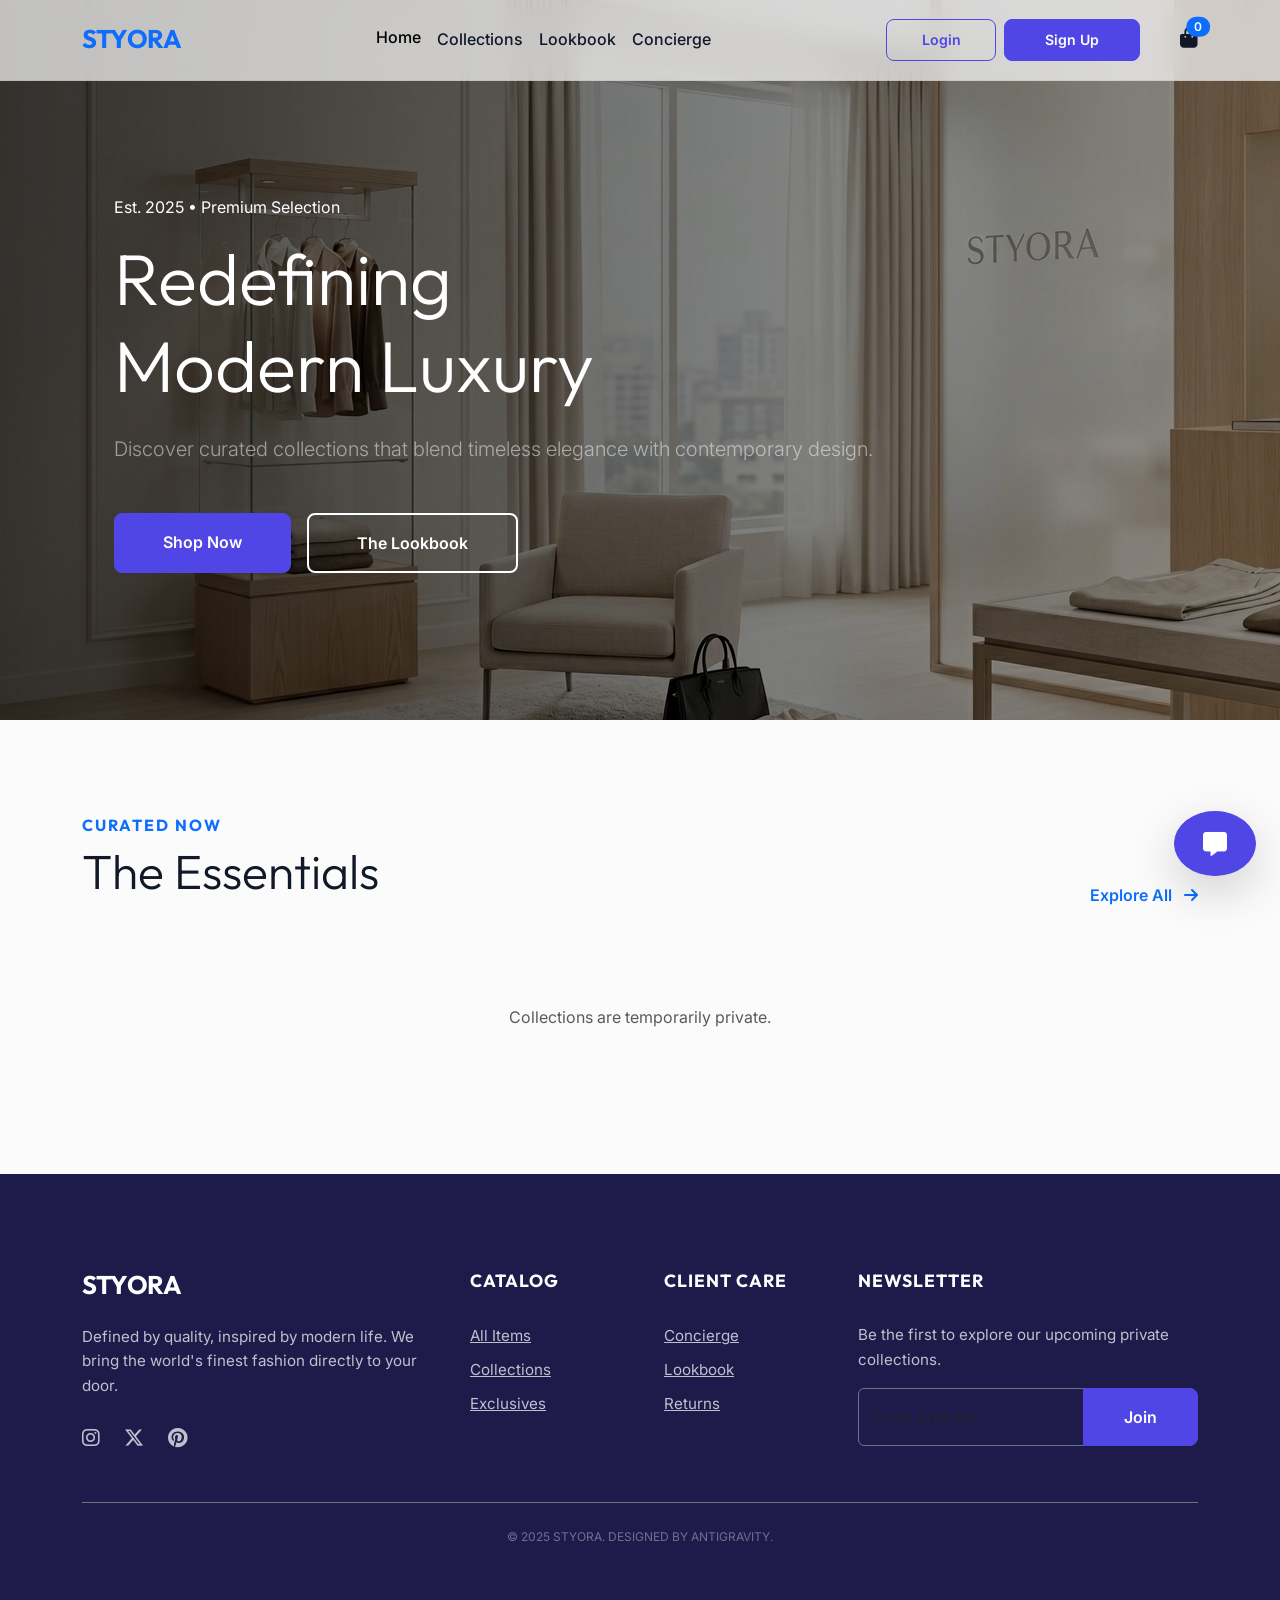
==== frontend/index.html @ 890500ce "fix: force update case sensitivity for frontend folder" ====
<!DOCTYPE html>
<html lang="en">

<head>
    <meta charset="UTF-8">
    <meta name="viewport" content="width=device-width, initial-scale=1.0">
    <title>Styora - Premium Modern E-commerce</title>
    <link href="https://cdn.jsdelivr.net/npm/bootstrap@5.3.3/dist/css/bootstrap.min.css" rel="stylesheet">
    <link rel="stylesheet" href="https://cdnjs.cloudflare.com/ajax/libs/font-awesome/6.5.1/css/all.min.css">
    <link rel="preconnect" href="https://fonts.googleapis.com">
    <link rel="preconnect" href="https://fonts.gstatic.com" crossorigin>
    <link
        href="https://fonts.googleapis.com/css2?family=Outfit:wght@300;400;500;600;700&family=Inter:wght@300;400;500;600&display=swap"
        rel="stylesheet">
    <link rel="stylesheet" href="assets/style.css">
</head>

<body>

    <nav class="navbar navbar-expand-lg fixed-top">
        <div class="container">
            <a class="navbar-brand text-dark d-flex align-items-center" href="index.html">
                <span class="text-primary me-1">STYORA</span>
            </a>
            <button class="navbar-toggler border-0" type="button" data-bs-toggle="collapse" data-bs-target="#navbarNav">
                <i class="fa-solid fa-bars-staggered"></i>
            </button>
            <div class="collapse navbar-collapse" id="navbarNav">
                <ul class="navbar-nav mx-auto">
                    <li class="nav-item"><a class="nav-link active" href="index.html">Home</a></li>
                    <li class="nav-item"><a class="nav-link" href="products.html">Collections</a></li>
                    <li class="nav-item"><a class="nav-link" href="lookbook.html">Lookbook</a></li>
                    <li class="nav-item"><a class="nav-link" href="concierge.html">Concierge</a></li>
                </ul>
                <div class="d-flex align-items-center gap-4">
                    <div class="nav-item dropdown">
                        <a href="#" class="nav-link p-0" id="profileDropdown" data-bs-toggle="dropdown">
                            <i class="fa-regular fa-user fs-5"></i>
                        </a>
                        <ul class="dropdown-menu dropdown-menu-end shadow-lg border-0" id="profileDropdownMenu"></ul>
                    </div>
                    <a href="cart.html" class="nav-link p-0 position-relative">
                        <i class="fa-solid fa-bag-shopping fs-5"></i>
                        <span class="badge bg-primary rounded-pill position-absolute top-0 start-100 translate-middle"
                            id="cart-count">0</span>
                    </a>
                </div>
            </div>
        </div>
    </nav>

    <header class="hero-section" style="background-image: url('assets/images/hero-image.webp');">
        <div class="hero-overlay"></div>
        <div class="container pt-5">
            <div class="hero-content">
                <p class="hero-tagline mb-3">Est. 2025 • Premium Selection</p>
                <h1 class="display-2 mb-4 text-white">Redefining<br>Modern Luxury</h1>
                <p class="lead mb-5 text-white-50">Discover curated collections that blend timeless elegance with
                    contemporary design.</p>
                <div class="d-flex gap-3">
                    <a href="products.html" class="btn btn-primary px-5">Shop Now</a>
                    <a href="lookbook.html" class="btn btn-outline-white px-5">The Lookbook</a>
                </div>
            </div>
        </div>
    </header>

    <main class="container my-5 pt-5">
        <section>
            <div class="d-flex justify-content-between align-items-end mb-5">
                <div>
                    <h6 class="text-primary text-uppercase letter-spacing-2 mb-2">Curated Now</h6>
                    <h2 class="display-5">The Essentials</h2>
                </div>
                <a href="products.html" class="text-primary text-decoration-none fw-600">Explore All <i
                        class="fa-solid fa-arrow-right ms-2"></i></a>
            </div>

            <div class="row g-4" id="essentials-container">
                <!-- Dynamically seeded from backend signatures -->
                <div class="col-12 text-center py-5">
                    <div class="spinner-border text-primary opacity-25" role="status"></div>
                </div>
            </div>
        </section>

        <!-- AI Recommendations Section -->
        <section id="ai-recommendations" class="mt-5 pt-5" style="display: none;">
            <div class="p-5 border-0 bg-white">
                <div class="container-fluid py-2">
                    <div class="mb-5 text-center">
                        <h6 class="text-primary text-uppercase letter-spacing-2 mb-2">Tailored Selection</h6>
                        <h2 class="display-6">Selected For You</h2>
                        <p class="text-muted">Our AI analyzed your style profile to curate these matches.</p>
                    </div>
                    <div class="row g-4" id="recommendations-container"></div>
                </div>
            </div>
        </section>
    </main>

    <footer>
        <div class="container">
            <div class="row g-5">
                <div class="col-lg-4">
                    <h5 class="navbar-brand text-white mb-4">STYORA</h5>
                    <p class="mb-4">Defined by quality, inspired by modern life. We bring the world's finest fashion
                        directly to your door.</p>
                    <div class="d-flex gap-4">
                        <a href="#" class="fs-5"><i class="fa-brands fa-instagram"></i></a>
                        <a href="#" class="fs-5"><i class="fa-brands fa-x-twitter"></i></a>
                        <a href="#" class="fs-5"><i class="fa-brands fa-pinterest"></i></a>
                    </div>
                </div>
                <div class="col-6 col-lg-2">
                    <h5>Catalog</h5>
                    <ul class="list-unstyled">
                        <li class="mb-2"><a href="products.html">All Items</a></li>
                        <li class="mb-2"><a href="products.html">Collections</a></li>
                        <li class="mb-2"><a href="products.html">Exclusives</a></li>
                    </ul>
                </div>
                <div class="col-6 col-lg-2">
                    <h5>Client Care</h5>
                    <ul class="list-unstyled">
                        <li class="mb-2"><a href="concierge.html">Concierge</a></li>
                        <li class="mb-2"><a href="lookbook.html">Lookbook</a></li>
                        <li class="mb-2"><a href="#">Returns</a></li>
                    </ul>
                </div>
                <div class="col-lg-4">
                    <h5>Newsletter</h5>
                    <p>Be the first to explore our upcoming private collections.</p>
                    <div class="input-group">
                        <input type="email" class="form-control bg-transparent border-secondary text-white"
                            placeholder="Email Address">
                        <button class="btn btn-primary">Join</button>
                    </div>
                </div>
            </div>
            <div class="border-top border-secondary mt-5 pt-4 text-center">
                <p class="extra-small mb-0 opacity-50">© 2025 STYORA. DESIGNED BY ANTIGRAVITY.</p>
            </div>
        </div>
    </footer>

    <!-- 💬 AI Chat Widget 2.0 -->
    <div id="chat-widget" class="position-fixed bottom-0 end-0 m-4" style="z-index: 1050;">
        <button id="chat-toggle"
            class="btn btn-primary rounded-circle shadow-lg d-flex align-items-center justify-content-center">
            <i class="fa-solid fa-message fs-4"></i>
        </button>

        <div id="chat-window" class="card shadow-lg border-0 d-none"
            style="bottom: 85px; position: absolute; right: 0;">
            <div class="card-header bg-primary text-white d-flex justify-content-between align-items-center p-3">
                <div class="d-flex align-items-center">
                    <i class="fa-solid fa-sparkles me-2"></i>
                    <span class="fw-600">Styora Concierge</span>
                </div>
                <button id="chat-close" class="btn btn-sm text-white border-0"><i
                        class="fa-solid fa-xmark"></i></button>
            </div>
            <div id="chat-messages" class="card-body overflow-auto bg-light p-4" style="font-size: 0.95rem;">
                <div class="message-bot mb-3">
                    <div class="p-3 rounded bg-white shadow-sm border border-light">
                        Greetings. I am your Styora style assistant. How may I elevate your shopping experience today?
                    </div>
                </div>
            </div>
            <div class="card-footer p-3 bg-white border-subtle">
                <div class="input-group">
                    <input type="text" id="chat-input" class="form-control border-light"
                        placeholder="Inquire about styles...">
                    <button id="chat-send" class="btn btn-primary"><i class="fa-solid fa-paper-plane"></i></button>
                </div>
            </div>
        </div>
    </div>

    <script src="https://cdn.jsdelivr.net/npm/bootstrap@5.3.3/dist/js/bootstrap.bundle.min.js"></script>
    <script type="module" src="assets/js/script.js"></script>
    <script type="module" src="assets/js/auth.js"></script>
    <script type="module" src="assets/js/recommendations.js"></script>
    <script type="module" src="assets/js/chatbot.js"></script>
</body>

</html>
---- frontend/assets/style.css ----
@import url('https://fonts.googleapis.com/css2?family=Outfit:wght@300;400;500;600;700&family=Inter:wght@300;400;500;600&display=swap');

/* =========================
   GLOBAL RESET
========================= */
html,
body {
    max-width: 100%;
    overflow-x: hidden;
    margin: 0;
    padding: 0;
}

/* =========================
   ROOT VARIABLES
========================= */
:root {
    --primary-color: #4f46e5;
    --primary-hover: #4338ca;
    --secondary-color: #1e1b4b;
    --background-color: #fbfbfb;
    --text-main: #111827;
    --text-muted: #6b7280;

    --glass-bg: rgba(255, 255, 255, 0.7);
    --border-color: rgba(0, 0, 0, 0.05);

    --shadow-soft: 0 4px 20px rgba(0, 0, 0, 0.03);
    --shadow-hover: 0 10px 40px rgba(79, 70, 229, 0.1);

    --radius-sm: 8px;
    --radius-md: 14px;
    --radius-lg: 24px;
}

/* =========================
   BASE
========================= */
body {
    font-family: 'Inter', sans-serif;
    color: var(--text-main);
    background-color: var(--background-color);
    line-height: 1.6;
    overflow-x: hidden;
}

h1,
h2,
h3,
h4,
h5,
h6,
.navbar-brand {
    font-family: 'Outfit', sans-serif;
    font-weight: 700;
}

/* =========================
   NAVBAR
========================= */
.navbar {
    background: var(--glass-bg);
    backdrop-filter: blur(12px);
    -webkit-backdrop-filter: blur(12px);
    border-bottom: 1px solid var(--border-color);
    padding: 0.9rem 0;
    transition: all 0.3s ease;
}

.navbar-brand {
    font-size: 1.6rem;
    letter-spacing: -0.5px;
}

.nav-link {
    font-weight: 500;
    color: var(--text-main);
    padding: 0.5rem 1.1rem;
    transition: all 0.3s ease;
    display: inline-block;
}

.nav-link:hover,
.nav-link.active {
    color: var(--primary-color);
    transform: translateY(-2px);
}

.badge.bg-primary {
    background-color: var(--primary-color);
    font-weight: 600;
}

/* =========================
   NAVBAR BUTTONS
========================= */
.btn-navbar {
    height: 40px;
    min-width: 100px;
    padding: 0 16px;
    display: flex;
    align-items: center;
    justify-content: center;

    font-size: 0.88rem;
    font-weight: 600;

    border-radius: var(--radius-sm);
    white-space: nowrap;

    transition: all 0.3s ease;
}

.navbar .d-flex.align-items-center {
    flex-wrap: nowrap;
}

/* =========================
   BUTTONS
========================= */
.btn-primary {
    background-color: var(--primary-color);
    border: 1px solid var(--primary-color);
    padding: 1rem 2.5rem;
    border-radius: var(--radius-sm);
    font-weight: 600;
    transition: all 0.3s ease;
}

.btn-primary:hover {
    background-color: var(--primary-hover);
    border-color: var(--primary-hover);
    transform: translateY(-2px);
    box-shadow: 0 4px 15px rgba(79, 70, 229, 0.35);
}

.btn-outline-primary {
    color: var(--primary-color);
    border: 1px solid var(--primary-color);
    background: transparent;
}

.btn-outline-primary:hover {
    background-color: var(--primary-color);
    color: #fff;
}

.btn-outline-white {
    border: 2px solid #fff;
    color: #fff;
    padding: 1rem 2.5rem;
    border-radius: var(--radius-sm);
    font-weight: 600;
    transition: all 0.3s ease;
}

.btn-outline-white:hover {
    background: #fff;
    color: var(--text-main);
}

/* Focus Accessibility */
button:focus-visible,
.btn:focus-visible,
input:focus-visible,
textarea:focus-visible {
    outline: 3px solid rgba(79, 70, 229, 0.3);
    outline-offset: 2px;
}

/* =========================
   HERO SECTION
========================= */
.hero-section {
    position: relative;
    min-height: 80vh;

    display: flex;
    align-items: center;

    width: 100%;
    overflow: hidden;

    color: white;
    background: #000;
}

.hero-section::before {
    content: "";
    position: absolute;
    inset: 0;

    width: 150%;
    height: 100%;

    background-image: url('assets/images/hero-image.webp');
    background-size: cover;
    background-position: center;
    background-repeat: no-repeat;

    z-index: 0;

    animation: panHero 20s ease-in-out infinite alternate;

    will-change: transform;
}

@keyframes panHero {
    0% {
        transform: translateX(0) scale(1);
    }

    50% {
        transform: translateX(-15%) scale(1.05);
    }

    100% {
        transform: translateX(-25%) scale(1.08);
    }
}

.hero-overlay {
    position: absolute;
    inset: 0;

    background: linear-gradient(to right,
            rgba(0, 0, 0, 0.72) 0%,
            rgba(0, 0, 0, 0.35) 100%);

    z-index: 1;
}

.hero-content {
    position: relative;
    z-index: 2;
    padding: 2rem;
}

/* =========================
   PRODUCT CARDS
========================= */
.product-card {
    background: #fff;
    border: 1px solid var(--border-color);
    border-radius: var(--radius-md);

    overflow: hidden;

    transition: all 0.35s ease;
}

.product-card .card-img-top {
    height: 350px;
    object-fit: cover;
    transition: transform 0.6s ease;
}

.product-card .card-body {
    padding: 1.5rem;
}

.product-card .card-title {
    font-size: 1.2rem;
    margin-bottom: 0.5rem;
    transition: color 0.3s ease;
}

.product-card .price-tag {
    font-size: 1.4rem;
    font-weight: 700;
    color: var(--primary-color);
}

@media (hover: hover) {
    .product-card:hover {
        transform: translateY(-8px);
        box-shadow: var(--shadow-hover);
        border-color: rgba(79, 70, 229, 0.2);
    }

    .product-card:hover .card-img-top {
        transform: scale(1.05);
    }

    .product-card:hover .card-title {
        color: var(--primary-color);
    }
}

/* =========================
   AI SECTION
========================= */
#ai-recommendations .p-5 {
    border-radius: var(--radius-lg);
    background: linear-gradient(135deg,
            #f8faff 0%,
            #ffffff 100%);
}

.recommendation-card {
    border-radius: var(--radius-md);
    border: 1px solid rgba(0, 0, 0, 0.03);
    transition: all 0.3s ease;
}

.recommendation-card:hover {
    box-shadow: var(--shadow-hover);
}

/* =========================
   CHAT WIDGET
========================= */
#chat-toggle {
    width: 65px;
    height: 65px;

    background-color: var(--primary-color);

    box-shadow: 0 5px 25px rgba(79, 70, 229, 0.4);
}

#chat-window {
    position: fixed;

    right: 20px;
    bottom: 90px;

    width: 400px;
    max-width: 90vw;

    height: 550px;

    display: flex;
    flex-direction: column;

    overflow: hidden;

    border-radius: var(--radius-lg);

    box-shadow: 0 15px 50px rgba(0, 0, 0, 0.15);
}

#chat-window .card-header,
#chat-window .card-footer {
    width: 100%;
    flex-shrink: 0;
}

/* =========================
   CART
========================= */
.cart-item {
    background: #fff;

    padding: 1.5rem;

    border-radius: var(--radius-md);
    border: 1px solid var(--border-color);

    margin-bottom: 1.5rem;

    transition: all 0.3s ease;
}

.cart-item:hover {
    box-shadow: var(--shadow-soft);
}

.summary-card {
    background: #fff;

    border: 1px solid var(--border-color);
    border-radius: var(--radius-lg);

    padding: 2.5rem;

    position: sticky;
    top: 100px;
}

/* =========================
   FORMS
========================= */
.checkout-form .form-control,
.checkout-form .form-select {
    border-radius: var(--radius-sm);

    padding: 0.8rem 1rem;

    border-color: #e5e7eb;

    background-color: #f9fafb;
}

.checkout-form .form-control:focus,
.checkout-form .form-select:focus {
    border-color: var(--primary-color);
    background-color: white;

    box-shadow: 0 0 0 4px rgba(79, 70, 229, 0.1);
}

.checkout-form label {
    font-weight: 500;
    margin-bottom: 0.5rem;
    color: var(--text-main);
}

/* =========================
   FOOTER
========================= */
footer {
    background-color: var(--secondary-color);

    padding-top: 6rem;
    padding-bottom: 4rem;

    margin-top: 5rem;
}

footer h5 {
    color: white;

    margin-bottom: 2rem;

    font-size: 1.1rem;

    text-transform: uppercase;
    letter-spacing: 1px;
}

footer p,
footer a {
    color: rgba(255, 255, 255, 0.72);

    font-size: 0.95rem;

    transition: all 0.2s ease;
}

footer a:hover {
    color: white;
    text-decoration: none;
    padding-left: 5px;
}

/* =========================
   SCROLLBAR
========================= */
::-webkit-scrollbar {
    width: 8px;
}

::-webkit-scrollbar-track {
    background: #f1f1f1;
}

::-webkit-scrollbar-thumb {
    background: #ccc;
    border-radius: 10px;
}

::-webkit-scrollbar-thumb:hover {
    background: var(--primary-color);
}

/* =========================
   UTILITIES
========================= */
.letter-spacing-1 {
    letter-spacing: 1px;
}

.letter-spacing-2 {
    letter-spacing: 2px;
}

.fw-600 {
    font-weight: 600;
}

.extra-small {
    font-size: 0.75rem;
}

.py-responsive {
    padding-top: 3rem;
    padding-bottom: 3rem;
}

/* =========================
   RESPONSIVE
========================= */
@media (max-width: 991px) {
    .navbar {
        padding: 0.5rem 0;
    }

    .navbar-collapse {
        background: white;

        margin-top: 1rem;
        padding: 1rem;

        border-radius: var(--radius-md);

        box-shadow: 0 8px 25px rgba(0, 0, 0, 0.06);
    }

    .nav-link {
        padding: 0.8rem 1rem;
        border-bottom: 1px solid var(--border-color);
    }
}

@media (max-width: 768px) {
    .display-2 {
        font-size: 2.5rem;
    }

    .display-5 {
        font-size: 2rem;
    }

    .hero-section {
        padding: 6rem 0;
    }

    .hero-content {
        text-align: center;
        margin: 0 auto;
    }

    .py-responsive {
        padding-top: 5rem;
        padding-bottom: 5rem;
    }
}

@media (max-width: 576px) {
    .hero-content {
        max-width: 100%;
        text-align: center;
        padding: 1.5rem;
    }

    .hero-content h1 {
        font-size: 2.2rem;
    }

    .product-card .card-img-top {
        height: 280px;
    }

    .product-card .card-body {
        padding: 1rem;
    }

    #chat-window {
        width: 320px;
        height: 450px;
    }

    .btn-navbar {
        min-width: 88px;
        height: 38px;
        font-size: 0.82rem;
    }
}

@media (min-width: 992px) {
    .btn-navbar {
        min-width: 110px;
        height: 42px;
    }

    .py-responsive {
        padding-top: 6rem;
        padding-bottom: 6rem;
    }
}
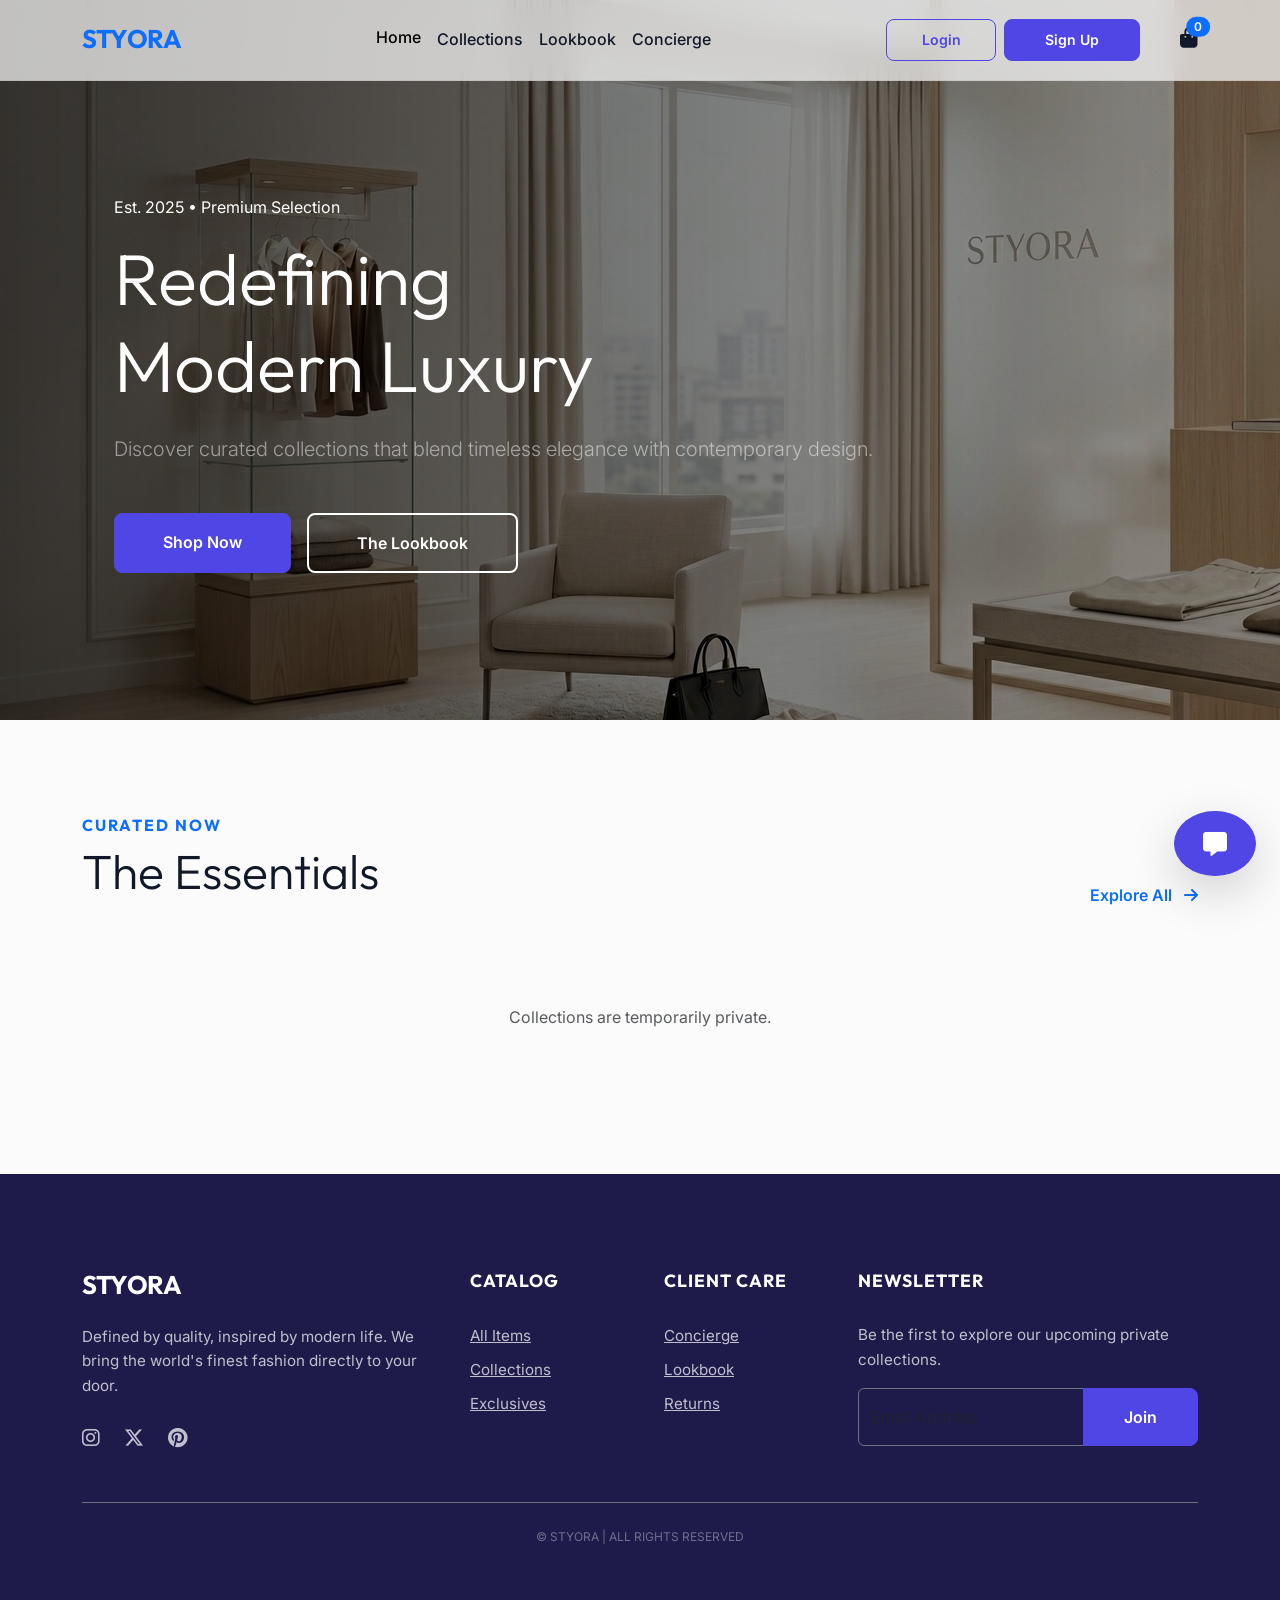
==== commit 0088c176: "fix: corrected footer" ====
--- a/frontend/index.html
+++ b/frontend/index.html
@@ -1,181 +1,270 @@
-<!DOCTYPE html>
+<!doctype html>
 <html lang="en">
-
-<head>
-    <meta charset="UTF-8">
-    <meta name="viewport" content="width=device-width, initial-scale=1.0">
+  <head>
+    <meta charset="UTF-8" />
+    <meta name="viewport" content="width=device-width, initial-scale=1.0" />
     <title>Styora - Premium Modern E-commerce</title>
-    <link href="https://cdn.jsdelivr.net/npm/bootstrap@5.3.3/dist/css/bootstrap.min.css" rel="stylesheet">
-    <link rel="stylesheet" href="https://cdnjs.cloudflare.com/ajax/libs/font-awesome/6.5.1/css/all.min.css">
-    <link rel="preconnect" href="https://fonts.googleapis.com">
-    <link rel="preconnect" href="https://fonts.gstatic.com" crossorigin>
     <link
-        href="https://fonts.googleapis.com/css2?family=Outfit:wght@300;400;500;600;700&family=Inter:wght@300;400;500;600&display=swap"
-        rel="stylesheet">
-    <link rel="stylesheet" href="assets/style.css">
-</head>
-
-<body>
-
+      href="https://cdn.jsdelivr.net/npm/bootstrap@5.3.3/dist/css/bootstrap.min.css"
+      rel="stylesheet"
+    />
+    <link
+      rel="stylesheet"
+      href="https://cdnjs.cloudflare.com/ajax/libs/font-awesome/6.5.1/css/all.min.css"
+    />
+    <link rel="preconnect" href="https://fonts.googleapis.com" />
+    <link rel="preconnect" href="https://fonts.gstatic.com" crossorigin />
+    <link
+      href="https://fonts.googleapis.com/css2?family=Outfit:wght@300;400;500;600;700&family=Inter:wght@300;400;500;600&display=swap"
+      rel="stylesheet"
+    />
+    <link rel="stylesheet" href="assets/style.css" />
+  </head>
+
+  <body>
     <nav class="navbar navbar-expand-lg fixed-top">
-        <div class="container">
-            <a class="navbar-brand text-dark d-flex align-items-center" href="index.html">
-                <span class="text-primary me-1">STYORA</span>
+      <div class="container">
+        <a
+          class="navbar-brand text-dark d-flex align-items-center"
+          href="index.html"
+        >
+          <span class="text-primary me-1">STYORA</span>
+        </a>
+        <button
+          class="navbar-toggler border-0"
+          type="button"
+          data-bs-toggle="collapse"
+          data-bs-target="#navbarNav"
+        >
+          <i class="fa-solid fa-bars-staggered"></i>
+        </button>
+        <div class="collapse navbar-collapse" id="navbarNav">
+          <ul class="navbar-nav mx-auto">
+            <li class="nav-item">
+              <a class="nav-link active" href="index.html">Home</a>
+            </li>
+            <li class="nav-item">
+              <a class="nav-link" href="products.html">Collections</a>
+            </li>
+            <li class="nav-item">
+              <a class="nav-link" href="lookbook.html">Lookbook</a>
+            </li>
+            <li class="nav-item">
+              <a class="nav-link" href="concierge.html">Concierge</a>
+            </li>
+          </ul>
+          <div class="d-flex align-items-center gap-4">
+            <div class="nav-item dropdown">
+              <a
+                href="#"
+                class="nav-link p-0"
+                id="profileDropdown"
+                data-bs-toggle="dropdown"
+              >
+                <i class="fa-regular fa-user fs-5"></i>
+              </a>
+              <ul
+                class="dropdown-menu dropdown-menu-end shadow-lg border-0"
+                id="profileDropdownMenu"
+              ></ul>
+            </div>
+            <a href="cart.html" class="nav-link p-0 position-relative">
+              <i class="fa-solid fa-bag-shopping fs-5"></i>
+              <span
+                class="badge bg-primary rounded-pill position-absolute top-0 start-100 translate-middle"
+                id="cart-count"
+                >0</span
+              >
             </a>
-            <button class="navbar-toggler border-0" type="button" data-bs-toggle="collapse" data-bs-target="#navbarNav">
-                <i class="fa-solid fa-bars-staggered"></i>
+          </div>
+        </div>
+      </div>
+    </nav>
+
+    <header
+      class="hero-section"
+      style="background-image: url(&quot;assets/images/hero-image.webp&quot;)"
+    >
+      <div class="hero-overlay"></div>
+      <div class="container pt-5">
+        <div class="hero-content">
+          <p class="hero-tagline mb-3">Est. 2025 • Premium Selection</p>
+          <h1 class="display-2 mb-4 text-white">
+            Redefining<br />Modern Luxury
+          </h1>
+          <p class="lead mb-5 text-white-50">
+            Discover curated collections that blend timeless elegance with
+            contemporary design.
+          </p>
+          <div class="d-flex gap-3">
+            <a href="products.html" class="btn btn-primary px-5">Shop Now</a>
+            <a href="lookbook.html" class="btn btn-outline-white px-5"
+              >The Lookbook</a
+            >
+          </div>
+        </div>
+      </div>
+    </header>
+
+    <main class="container my-5 pt-5">
+      <section>
+        <div class="d-flex justify-content-between align-items-end mb-5">
+          <div>
+            <h6 class="text-primary text-uppercase letter-spacing-2 mb-2">
+              Curated Now
+            </h6>
+            <h2 class="display-5">The Essentials</h2>
+          </div>
+          <a
+            href="products.html"
+            class="text-primary text-decoration-none fw-600"
+            >Explore All <i class="fa-solid fa-arrow-right ms-2"></i
+          ></a>
+        </div>
+
+        <div class="row g-4" id="essentials-container">
+          <!-- Dynamically seeded from backend signatures -->
+          <div class="col-12 text-center py-5">
+            <div
+              class="spinner-border text-primary opacity-25"
+              role="status"
+            ></div>
+          </div>
+        </div>
+      </section>
+
+      <!-- AI Recommendations Section -->
+      <section id="ai-recommendations" class="mt-5 pt-5" style="display: none">
+        <div class="p-5 border-0 bg-white">
+          <div class="container-fluid py-2">
+            <div class="mb-5 text-center">
+              <h6 class="text-primary text-uppercase letter-spacing-2 mb-2">
+                Tailored Selection
+              </h6>
+              <h2 class="display-6">Selected For You</h2>
+              <p class="text-muted">
+                Our AI analyzed your style profile to curate these matches.
+              </p>
+            </div>
+            <div class="row g-4" id="recommendations-container"></div>
+          </div>
+        </div>
+      </section>
+    </main>
+
+    <footer>
+      <div class="container">
+        <div class="row g-5">
+          <div class="col-lg-4">
+            <h5 class="navbar-brand text-white mb-4">STYORA</h5>
+            <p class="mb-4">
+              Defined by quality, inspired by modern life. We bring the world's
+              finest fashion directly to your door.
+            </p>
+            <div class="d-flex gap-4">
+              <a href="#" class="fs-5"
+                ><i class="fa-brands fa-instagram"></i
+              ></a>
+              <a href="#" class="fs-5"
+                ><i class="fa-brands fa-x-twitter"></i
+              ></a>
+              <a href="#" class="fs-5"
+                ><i class="fa-brands fa-pinterest"></i
+              ></a>
+            </div>
+          </div>
+          <div class="col-6 col-lg-2">
+            <h5>Catalog</h5>
+            <ul class="list-unstyled">
+              <li class="mb-2"><a href="products.html">All Items</a></li>
+              <li class="mb-2"><a href="products.html">Collections</a></li>
+              <li class="mb-2"><a href="products.html">Exclusives</a></li>
+            </ul>
+          </div>
+          <div class="col-6 col-lg-2">
+            <h5>Client Care</h5>
+            <ul class="list-unstyled">
+              <li class="mb-2"><a href="concierge.html">Concierge</a></li>
+              <li class="mb-2"><a href="lookbook.html">Lookbook</a></li>
+              <li class="mb-2"><a href="#">Returns</a></li>
+            </ul>
+          </div>
+          <div class="col-lg-4">
+            <h5>Newsletter</h5>
+            <p>Be the first to explore our upcoming private collections.</p>
+            <div class="input-group">
+              <input
+                type="email"
+                class="form-control bg-transparent border-secondary text-white"
+                placeholder="Email Address"
+              />
+              <button class="btn btn-primary">Join</button>
+            </div>
+          </div>
+        </div>
+        <div class="border-top border-secondary mt-5 pt-4 text-center">
+          <p class="extra-small mb-0 opacity-50">
+            © STYORA | ALL RIGHTS RESERVED
+          </p>
+        </div>
+      </div>
+    </footer>
+
+    <!-- 💬 AI Chat Widget 2.0 -->
+    <div
+      id="chat-widget"
+      class="position-fixed bottom-0 end-0 m-4"
+      style="z-index: 1050"
+    >
+      <button
+        id="chat-toggle"
+        class="btn btn-primary rounded-circle shadow-lg d-flex align-items-center justify-content-center"
+      >
+        <i class="fa-solid fa-message fs-4"></i>
+      </button>
+
+      <div
+        id="chat-window"
+        class="card shadow-lg border-0 d-none"
+        style="bottom: 85px; position: absolute; right: 0"
+      >
+        <div
+          class="card-header bg-primary text-white d-flex justify-content-between align-items-center p-3"
+        >
+          <div class="d-flex align-items-center">
+            <i class="fa-solid fa-sparkles me-2"></i>
+            <span class="fw-600">Styora Concierge</span>
+          </div>
+          <button id="chat-close" class="btn btn-sm text-white border-0">
+            <i class="fa-solid fa-xmark"></i>
+          </button>
+        </div>
+        <div
+          id="chat-messages"
+          class="card-body overflow-auto bg-light p-4"
+          style="font-size: 0.95rem"
+        >
+          <div class="message-bot mb-3">
+            <div class="p-3 rounded bg-white shadow-sm border border-light">
+              Greetings. I am your Styora style assistant. How may I elevate
+              your shopping experience today?
+            </div>
+          </div>
+        </div>
+        <div class="card-footer p-3 bg-white border-subtle">
+          <div class="input-group">
+            <input
+              type="text"
+              id="chat-input"
+              class="form-control border-light"
+              placeholder="Inquire about styles..."
+            />
+            <button id="chat-send" class="btn btn-primary">
+              <i class="fa-solid fa-paper-plane"></i>
             </button>
-            <div class="collapse navbar-collapse" id="navbarNav">
-                <ul class="navbar-nav mx-auto">
-                    <li class="nav-item"><a class="nav-link active" href="index.html">Home</a></li>
-                    <li class="nav-item"><a class="nav-link" href="products.html">Collections</a></li>
-                    <li class="nav-item"><a class="nav-link" href="lookbook.html">Lookbook</a></li>
-                    <li class="nav-item"><a class="nav-link" href="concierge.html">Concierge</a></li>
-                </ul>
-                <div class="d-flex align-items-center gap-4">
-                    <div class="nav-item dropdown">
-                        <a href="#" class="nav-link p-0" id="profileDropdown" data-bs-toggle="dropdown">
-                            <i class="fa-regular fa-user fs-5"></i>
-                        </a>
-                        <ul class="dropdown-menu dropdown-menu-end shadow-lg border-0" id="profileDropdownMenu"></ul>
-                    </div>
-                    <a href="cart.html" class="nav-link p-0 position-relative">
-                        <i class="fa-solid fa-bag-shopping fs-5"></i>
-                        <span class="badge bg-primary rounded-pill position-absolute top-0 start-100 translate-middle"
-                            id="cart-count">0</span>
-                    </a>
-                </div>
-            </div>
-        </div>
-    </nav>
-
-    <header class="hero-section" style="background-image: url('assets/images/hero-image.webp');">
-        <div class="hero-overlay"></div>
-        <div class="container pt-5">
-            <div class="hero-content">
-                <p class="hero-tagline mb-3">Est. 2025 • Premium Selection</p>
-                <h1 class="display-2 mb-4 text-white">Redefining<br>Modern Luxury</h1>
-                <p class="lead mb-5 text-white-50">Discover curated collections that blend timeless elegance with
-                    contemporary design.</p>
-                <div class="d-flex gap-3">
-                    <a href="products.html" class="btn btn-primary px-5">Shop Now</a>
-                    <a href="lookbook.html" class="btn btn-outline-white px-5">The Lookbook</a>
-                </div>
-            </div>
-        </div>
-    </header>
-
-    <main class="container my-5 pt-5">
-        <section>
-            <div class="d-flex justify-content-between align-items-end mb-5">
-                <div>
-                    <h6 class="text-primary text-uppercase letter-spacing-2 mb-2">Curated Now</h6>
-                    <h2 class="display-5">The Essentials</h2>
-                </div>
-                <a href="products.html" class="text-primary text-decoration-none fw-600">Explore All <i
-                        class="fa-solid fa-arrow-right ms-2"></i></a>
-            </div>
-
-            <div class="row g-4" id="essentials-container">
-                <!-- Dynamically seeded from backend signatures -->
-                <div class="col-12 text-center py-5">
-                    <div class="spinner-border text-primary opacity-25" role="status"></div>
-                </div>
-            </div>
-        </section>
-
-        <!-- AI Recommendations Section -->
-        <section id="ai-recommendations" class="mt-5 pt-5" style="display: none;">
-            <div class="p-5 border-0 bg-white">
-                <div class="container-fluid py-2">
-                    <div class="mb-5 text-center">
-                        <h6 class="text-primary text-uppercase letter-spacing-2 mb-2">Tailored Selection</h6>
-                        <h2 class="display-6">Selected For You</h2>
-                        <p class="text-muted">Our AI analyzed your style profile to curate these matches.</p>
-                    </div>
-                    <div class="row g-4" id="recommendations-container"></div>
-                </div>
-            </div>
-        </section>
-    </main>
-
-    <footer>
-        <div class="container">
-            <div class="row g-5">
-                <div class="col-lg-4">
-                    <h5 class="navbar-brand text-white mb-4">STYORA</h5>
-                    <p class="mb-4">Defined by quality, inspired by modern life. We bring the world's finest fashion
-                        directly to your door.</p>
-                    <div class="d-flex gap-4">
-                        <a href="#" class="fs-5"><i class="fa-brands fa-instagram"></i></a>
-                        <a href="#" class="fs-5"><i class="fa-brands fa-x-twitter"></i></a>
-                        <a href="#" class="fs-5"><i class="fa-brands fa-pinterest"></i></a>
-                    </div>
-                </div>
-                <div class="col-6 col-lg-2">
-                    <h5>Catalog</h5>
-                    <ul class="list-unstyled">
-                        <li class="mb-2"><a href="products.html">All Items</a></li>
-                        <li class="mb-2"><a href="products.html">Collections</a></li>
-                        <li class="mb-2"><a href="products.html">Exclusives</a></li>
-                    </ul>
-                </div>
-                <div class="col-6 col-lg-2">
-                    <h5>Client Care</h5>
-                    <ul class="list-unstyled">
-                        <li class="mb-2"><a href="concierge.html">Concierge</a></li>
-                        <li class="mb-2"><a href="lookbook.html">Lookbook</a></li>
-                        <li class="mb-2"><a href="#">Returns</a></li>
-                    </ul>
-                </div>
-                <div class="col-lg-4">
-                    <h5>Newsletter</h5>
-                    <p>Be the first to explore our upcoming private collections.</p>
-                    <div class="input-group">
-                        <input type="email" class="form-control bg-transparent border-secondary text-white"
-                            placeholder="Email Address">
-                        <button class="btn btn-primary">Join</button>
-                    </div>
-                </div>
-            </div>
-            <div class="border-top border-secondary mt-5 pt-4 text-center">
-                <p class="extra-small mb-0 opacity-50">© 2025 STYORA. DESIGNED BY ANTIGRAVITY.</p>
-            </div>
-        </div>
-    </footer>
-
-    <!-- 💬 AI Chat Widget 2.0 -->
-    <div id="chat-widget" class="position-fixed bottom-0 end-0 m-4" style="z-index: 1050;">
-        <button id="chat-toggle"
-            class="btn btn-primary rounded-circle shadow-lg d-flex align-items-center justify-content-center">
-            <i class="fa-solid fa-message fs-4"></i>
-        </button>
-
-        <div id="chat-window" class="card shadow-lg border-0 d-none"
-            style="bottom: 85px; position: absolute; right: 0;">
-            <div class="card-header bg-primary text-white d-flex justify-content-between align-items-center p-3">
-                <div class="d-flex align-items-center">
-                    <i class="fa-solid fa-sparkles me-2"></i>
-                    <span class="fw-600">Styora Concierge</span>
-                </div>
-                <button id="chat-close" class="btn btn-sm text-white border-0"><i
-                        class="fa-solid fa-xmark"></i></button>
-            </div>
-            <div id="chat-messages" class="card-body overflow-auto bg-light p-4" style="font-size: 0.95rem;">
-                <div class="message-bot mb-3">
-                    <div class="p-3 rounded bg-white shadow-sm border border-light">
-                        Greetings. I am your Styora style assistant. How may I elevate your shopping experience today?
-                    </div>
-                </div>
-            </div>
-            <div class="card-footer p-3 bg-white border-subtle">
-                <div class="input-group">
-                    <input type="text" id="chat-input" class="form-control border-light"
-                        placeholder="Inquire about styles...">
-                    <button id="chat-send" class="btn btn-primary"><i class="fa-solid fa-paper-plane"></i></button>
-                </div>
-            </div>
-        </div>
+          </div>
+        </div>
+      </div>
     </div>
 
     <script src="https://cdn.jsdelivr.net/npm/bootstrap@5.3.3/dist/js/bootstrap.bundle.min.js"></script>
@@ -183,6 +272,5 @@
     <script type="module" src="assets/js/auth.js"></script>
     <script type="module" src="assets/js/recommendations.js"></script>
     <script type="module" src="assets/js/chatbot.js"></script>
-</body>
-
-</html>+  </body>
+</html>
--- a/frontend/assets/style.css
+++ b/frontend/assets/style.css
@@ -193,7 +193,7 @@
     width: 150%;
     height: 100%;
 
-    background-image: url('assets/images/hero-image.webp');
+    background-image: url('/assets/images/hero-image.webp');
     background-size: cover;
     background-position: center;
     background-repeat: no-repeat;
